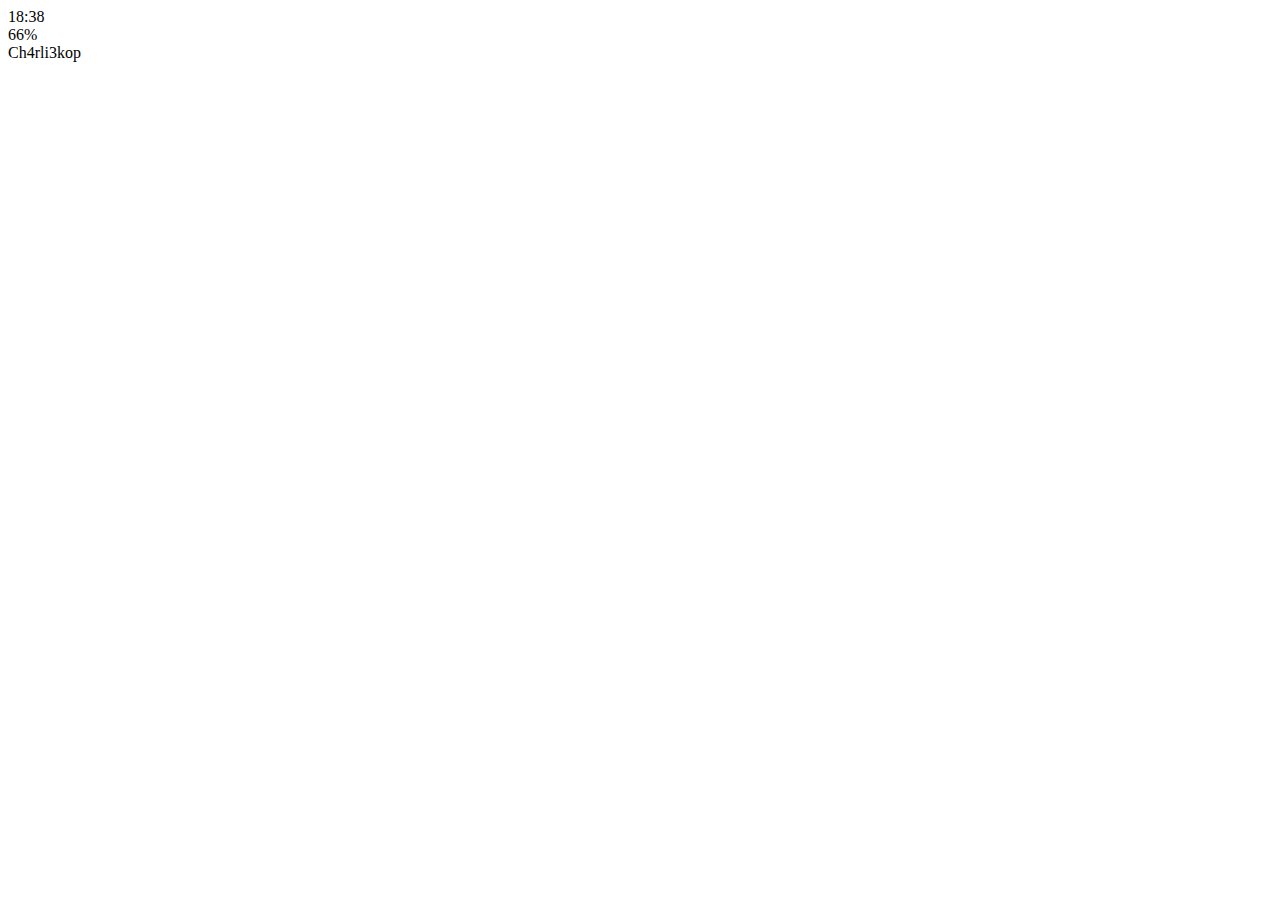
==== chat.html @ 21674640 "index and chat have done!" ====
<!DOCTYPE html>
<html lang="en">
<head>
  <meta charset="UTF-8">
  <meta name="viewport" content="width=device-width, initial-scale=1.0">
  <meta http-equiv="X-UA-Compatible" content="ie=edge">
  <link rel="stylesheet" href="https://use.fontawesome.com/releases/v5.7.2/css/all.css" integrity="sha384-fnmOCqbTlWIlj8LyTjo7mOUStjsKC4pOpQbqyi7RrhN7udi9RwhKkMHpvLbHG9Sr" crossorigin="anonymous">
  <title>Chat</title>
</head>
<body>
  <header>
    <div class="header__top">
      <div class="header__column">
        <i class="far fa-paper-plane"></i>
        <i class="fas fa-wifi"></i>
      </div>
      <div class="header__column">
        <span class="header__time">18:38</span>
      </div>
      <div class="header__column">
        <i class="far fa-moon"></i>
        <i class="fab fa-bluetooth"></i>
        <span class="header__battery">66% <i class="fas fa-battery-three-quarters"></i></span>
      </div>
    </div>
    <div class="header__bottom">
      <div class="header__column">
        <i class="fa fa-chevron-left fa-lg"></i>
      </div>
      <div class="header__column">
        <span class="header__text">Ch4rli3kop</span>
      </div>
      <div class="header__column">
        <i class="fa fa-search"></i>
        <i class="fa fa-bars"></i>
      </div>
    </div>
  </header>
</body>
</html>
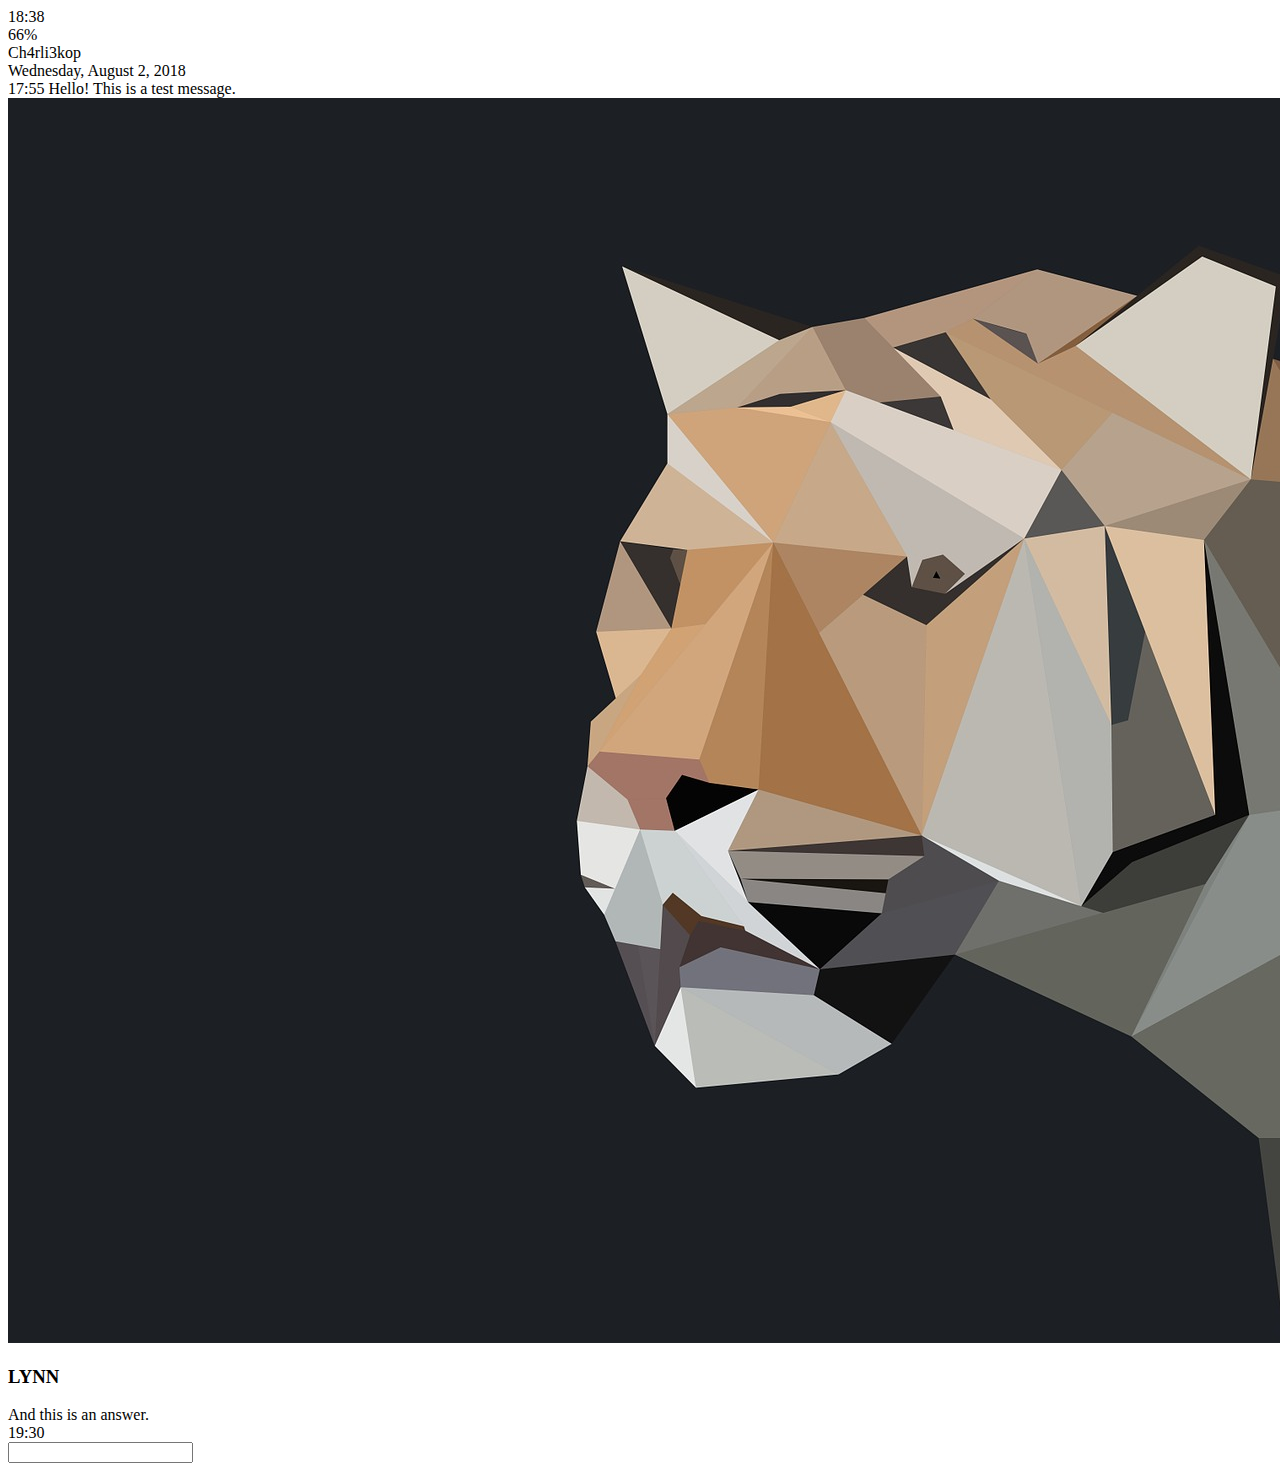
==== commit 7af6a338: "done chat.html!" ====
--- a/chat.html
+++ b/chat.html
@@ -36,5 +36,36 @@
       </div>
     </div>
   </header>
+  <main class="chat">
+    <div class="data-divider">
+      <span class="date-divider__text">Wednesday, August 2, 2018</span>
+    </div>
+    <div class="chat__message chat__message-from-me">
+      <span class="chat__message-time">17:55</span>
+      <span class="chat__message-body">
+        Hello! This is a test message.
+      </span>
+    </div>
+    <div class="chat__message chat__message-to-me">
+      <img src="image/avator.jpg" class="chat__message-avator">
+      <div class="chat__message-center">
+        <h3 class="chat__message-username">LYNN</h3>
+        <span class="chat__message-body">
+          And this is an answer.
+        </span>
+      </div>
+      <span class="chat__message-time">19:30</span>
+    </div>
+  </main>
+  <div class="type-message">
+    <i class="fa fa-plus fa-2x"></i>
+    <div class="type-message__input">
+      <input type="text">
+      <i class="far fa-smile"></i>
+      <span class="record-message">
+        <i class="fa fa-microphone"></i>
+      </span>
+    </div>
+  </div>
 </body>
 </html>
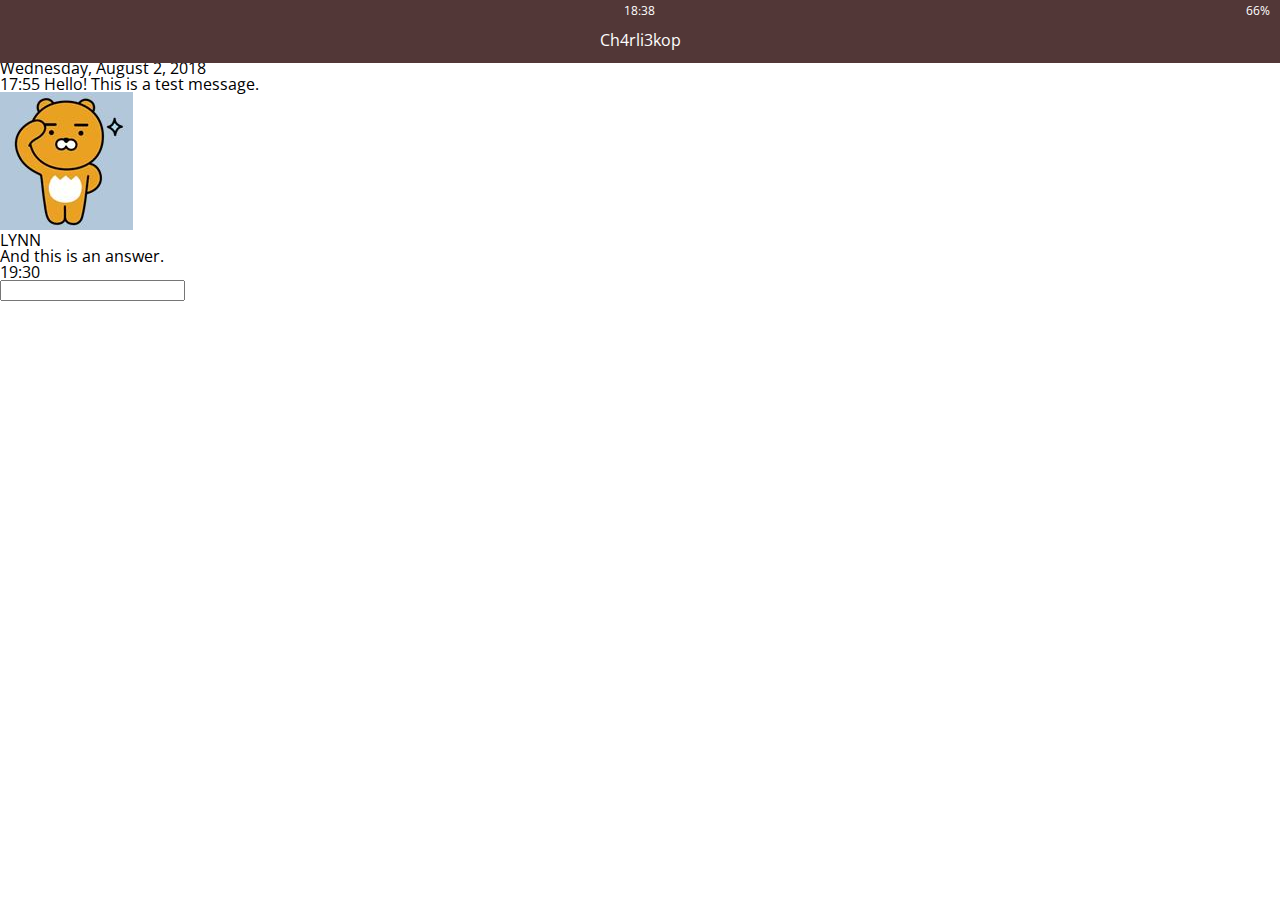
==== commit 6494903b: "recent state" ====
--- a/chat.html
+++ b/chat.html
@@ -6,9 +6,10 @@
   <meta http-equiv="X-UA-Compatible" content="ie=edge">
   <link rel="stylesheet" href="https://use.fontawesome.com/releases/v5.7.2/css/all.css" integrity="sha384-fnmOCqbTlWIlj8LyTjo7mOUStjsKC4pOpQbqyi7RrhN7udi9RwhKkMHpvLbHG9Sr" crossorigin="anonymous">
   <title>Chat</title>
+  <link rel="stylesheet" href="css/style.css">
 </head>
 <body>
-  <header>
+  <header class="top-header">
     <div class="header__top">
       <div class="header__column">
         <i class="far fa-paper-plane"></i>
@@ -25,7 +26,9 @@
     </div>
     <div class="header__bottom">
       <div class="header__column">
-        <i class="fa fa-chevron-left fa-lg"></i>
+        <a href="chats.html">
+          <i class="fa fa-chevron-left fa-lg"></i>
+        </a>
       </div>
       <div class="header__column">
         <span class="header__text">Ch4rli3kop</span>
--- a/css/style.css
+++ b/css/style.css
@@ -0,0 +1,5 @@
+@import url('https://fonts.googleapis.com/css?family=Open+Sans:400,600');
+@import 'reset.css';
+@import 'globals.css';
+@import 'header.css';
+@import 'navigation.css'
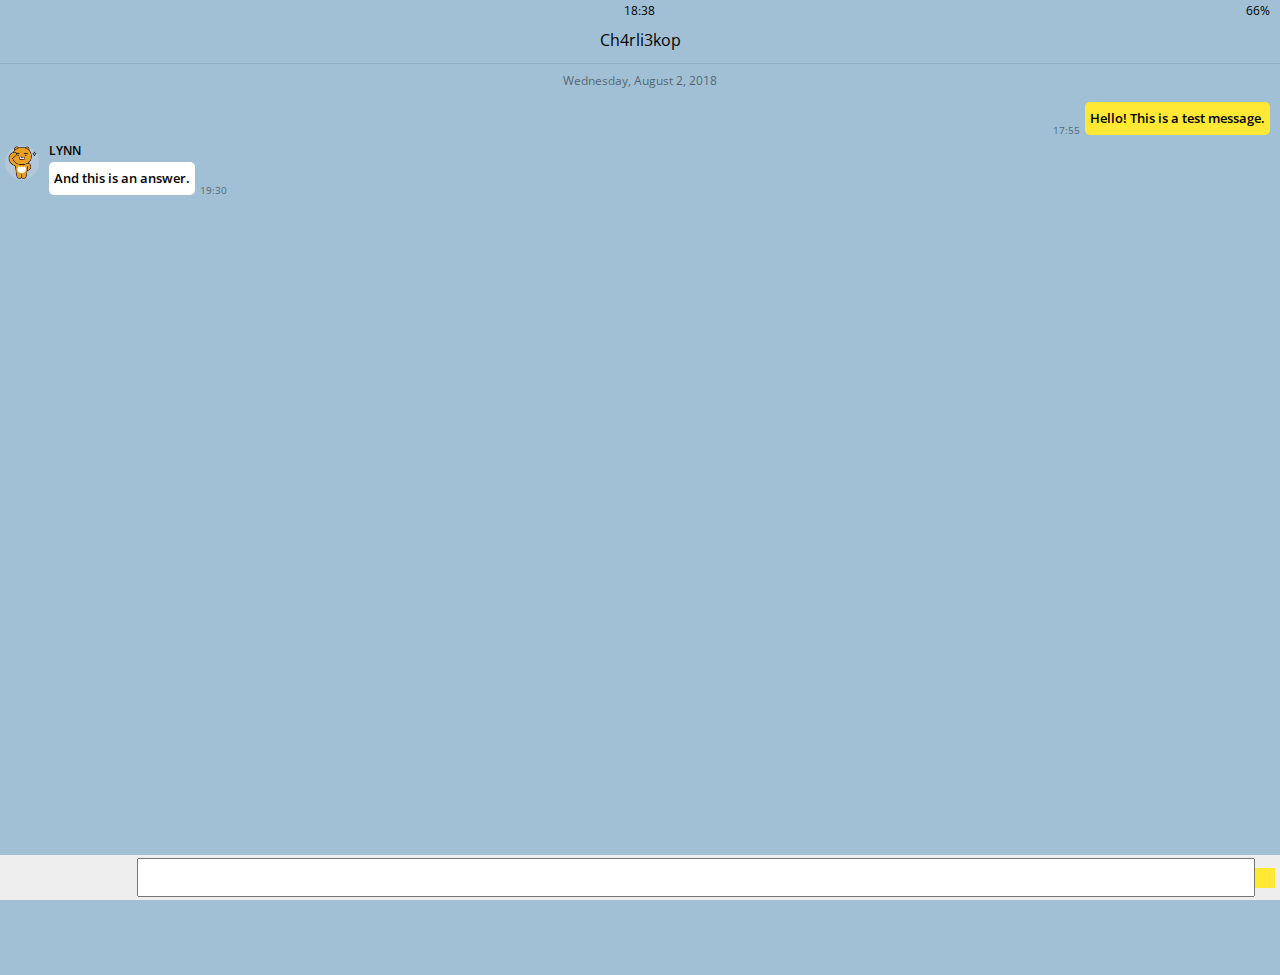
==== commit 3d3e77df: "chat.html done!" ====
--- a/chat.html
+++ b/chat.html
@@ -8,8 +8,8 @@
   <title>Chat</title>
   <link rel="stylesheet" href="css/style.css">
 </head>
-<body>
-  <header class="top-header">
+<body class="body-chat">
+  <header class="top-header chat-header">
     <div class="header__top">
       <div class="header__column">
         <i class="far fa-paper-plane"></i>
@@ -61,12 +61,12 @@
     </div>
   </main>
   <div class="type-message">
-    <i class="fa fa-plus fa-2x"></i>
+    <i class="fa fa-plus fa-lg"></i>
     <div class="type-message__input">
       <input type="text">
-      <i class="far fa-smile"></i>
+      <i class="far fa-smile fa-lg"></i>
       <span class="record-message">
-        <i class="fa fa-microphone"></i>
+        <i class="fa fa-microphone fa-lg"></i>
       </span>
     </div>
   </div>
--- a/css/style.css
+++ b/css/style.css
@@ -2,4 +2,11 @@
 @import 'reset.css';
 @import 'globals.css';
 @import 'header.css';
-@import 'navigation.css'
+@import 'navigation.css';
+@import 'search-bar.css';
+@import 'friends.css';
+@import 'chats.css';
+@import 'find.css';
+@import 'more.css';
+@import 'profile.css';
+@import 'chat.css';
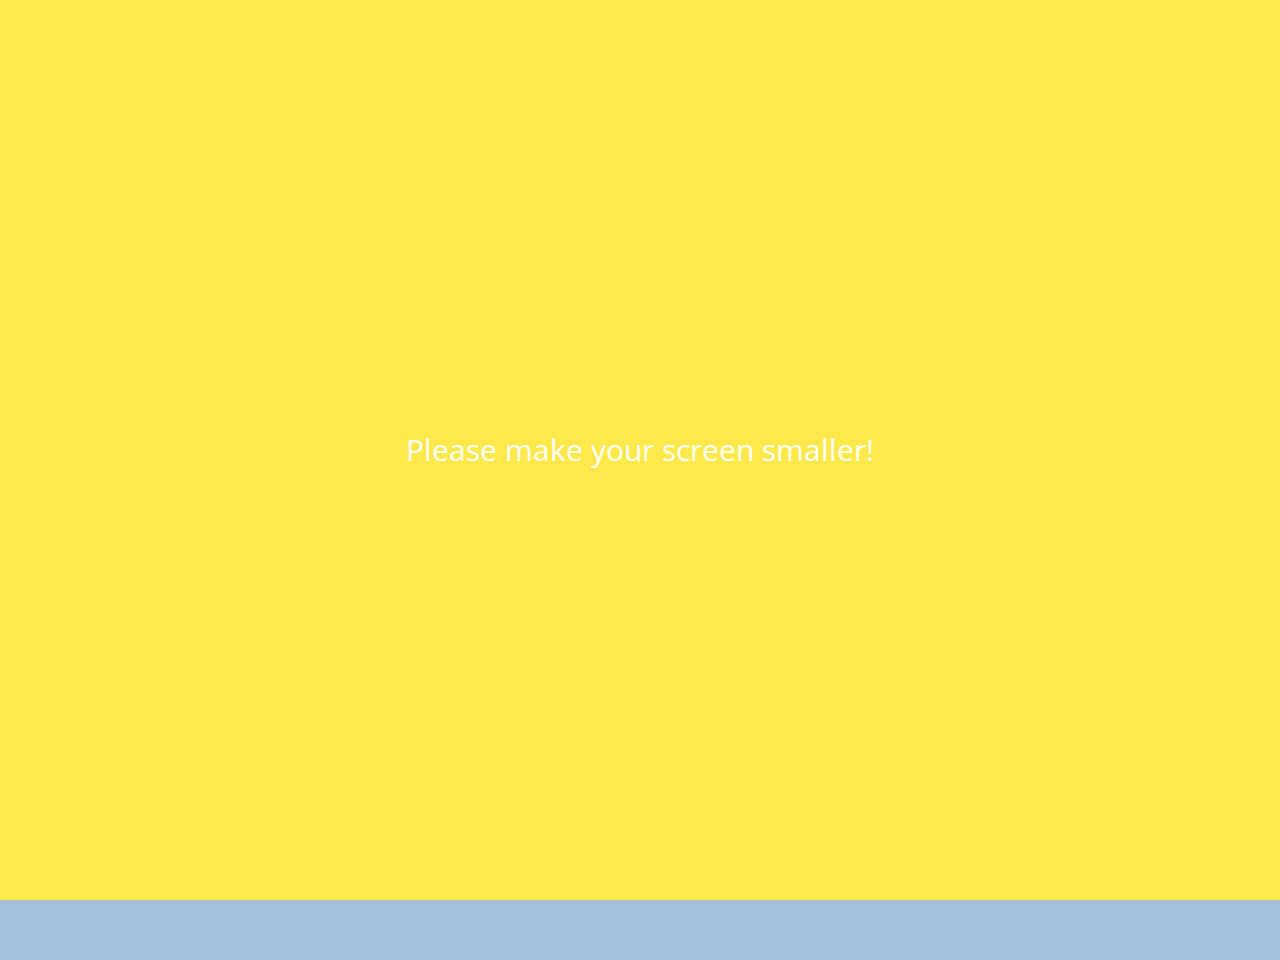
==== commit c658fb4f: "done everything!" ====
--- a/chat.html
+++ b/chat.html
@@ -70,5 +70,8 @@
       </span>
     </div>
   </div>
+  <div class="bigScreenText">
+    <span>Please make your screen smaller!</span>
+  </div>
 </body>
 </html>
--- a/css/style.css
+++ b/css/style.css
@@ -10,3 +10,5 @@
 @import 'more.css';
 @import 'profile.css';
 @import 'chat.css';
+@import 'bigScreen.css';
+@import 'mobile.css';
